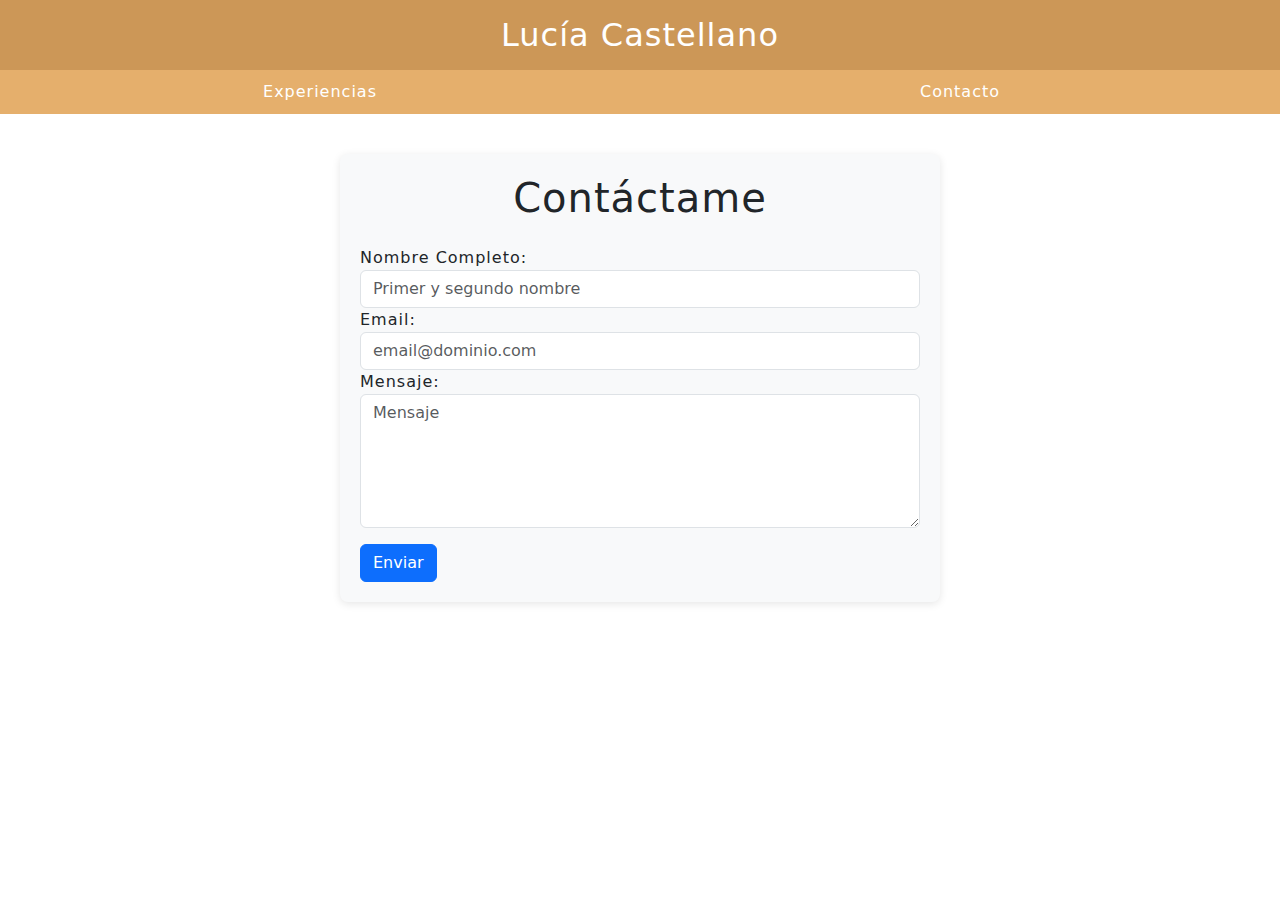
==== contacto.html @ f2d9fbd0 ""segundo commit"" ====
<!DOCTYPE html>
<html lang="en">
<head>
    <meta charset="UTF-8">
    <meta name="viewport" content="width=device-width, initial-scale=1.0">
    <title>Contacto</title>
    <link rel="stylesheet" href="css/style.css">
    <link rel="preconnect" href="https://fonts.googleapis.com">
    <link rel="preconnect" href="https://fonts.gstatic.com" crossorigin>
    <link href="https://fonts.googleapis.com/css2?family=Fira+Sans:ital,wght@0,100;0,400;1,900&display=swap" rel="stylesheet">
    <link href="https://cdn.jsdelivr.net/npm/bootstrap@5.3.3/dist/css/bootstrap.min.css" rel="stylesheet" integrity="sha384-QWTKZyjpPEjISv5WaRU9OFeRpok6YctnYmDr5pNlyT2bRjXh0JMhjY6hW+ALEwIH" crossorigin="anonymous">

</head>
<body>
        <header class="container-fluid">
            <a class="row" href="index.html">
                <h1 class="titulo">Lucía Castellano</h1>
            </a>
            <nav class="row">
                <a class="col nav-enlace" href="experiencias.html" >Experiencias</a>
                <a class="col nav-enlace" href="contacto.html" >Contacto</a>
            </nav>       
    </header>
    <main>
        <form id="fs-frm" class="formulario" name="simple-contact-form" accept-charset="utf-8" action="https://formspree.io/f/xkgwyyyv" method="post">
            <h1 class="text-center mb-4">Contáctame</h1>
            <fieldset id="fs-frm-inputs">
                <div class="form-group">
                    <label for="full-name">Nombre Completo:</label>
                    <input type="text" name="nombre" id="full-name" class="form-control" placeholder="Primer y segundo nombre" required>
                </div>
                <div class="form-group">
                    <label for="email-address">Email:</label>
                    <input type="email" name="email" id="email-address" class="form-control" placeholder="email@dominio.com" required>
                </div>
                <div class="form-group">
                    <label for="message">Mensaje:</label>
                    <textarea rows="5" name="mensaje" id="message" class="form-control" placeholder="Mensaje" required></textarea>
                </div>
            </fieldset>
            <input type="submit" class="btn btn-primary btn-block mt-3" value="Enviar">
        </form>
    </main>
</body>
</html>
---- css/style.css ----
.fira-sans-thin {
    font-family: "Fira Sans", sans-serif;
    font-weight: 100;
    font-style: normal;
  }
  
  .fira-sans-regular {
    font-family: "Fira Sans", sans-serif;
    font-weight: 400;
    font-style: normal;
  }
  
  .fira-sans-black-italic {
    font-family: "Fira Sans", sans-serif;
    font-weight: 900;
    font-style: italic;
  }
  header{
    line-height: 1.5;
    letter-spacing: 1px;
    

}
header a{
    text-decoration: none;
}
header .titulo{
    font-size: 2rem;
    text-align: center;
    background-color: rgba(181, 105, 11, 0.689);
    margin: auto;
    padding-top: 10px;
    margin-top: 0;
    padding-bottom: 1rem;
    padding-top: 1rem;
    color: white;

}
nav{
    display: flex;  
    justify-content: space-around;
    align-items: center;
    background-color: rgba(218, 139, 42, 0.689);
    text-align: center;
}
.nav-enlace{
    color: white;
    padding: 10px 30px;
    text-decoration: none;

}
.nav-enlace:hover{
    background-color: bisque;
    color: black;
}
main{
   padding-top: 40px;
}
body{
    letter-spacing: 1px;
}
.titulo span{
    font-size: 1,5rem;
}
.imagen_lucia{
    max-width: 250px; 
    border-radius: 35%; 
    border: 2px solid rgba(225, 199, 168, 0.947);
    box-shadow: 0 4px 8px rgba(0, 0, 0, 0.1); 
    object-fit: cover;
}

.sobre_mi{
    display: flex;
    flex-direction:column;
    margin-right: 20rem;
    padding: 5rem;
}
.lista{
    padding-left: 30%;
    padding-right: 30%;
}
.formulario{
    max-width: 600px;
    margin: auto;
    padding: 20px;
    background-color: #f8f9fa;
    border-radius: 8px;
    box-shadow: 0 2px 8px rgba(0, 0, 0, 0.1);
}
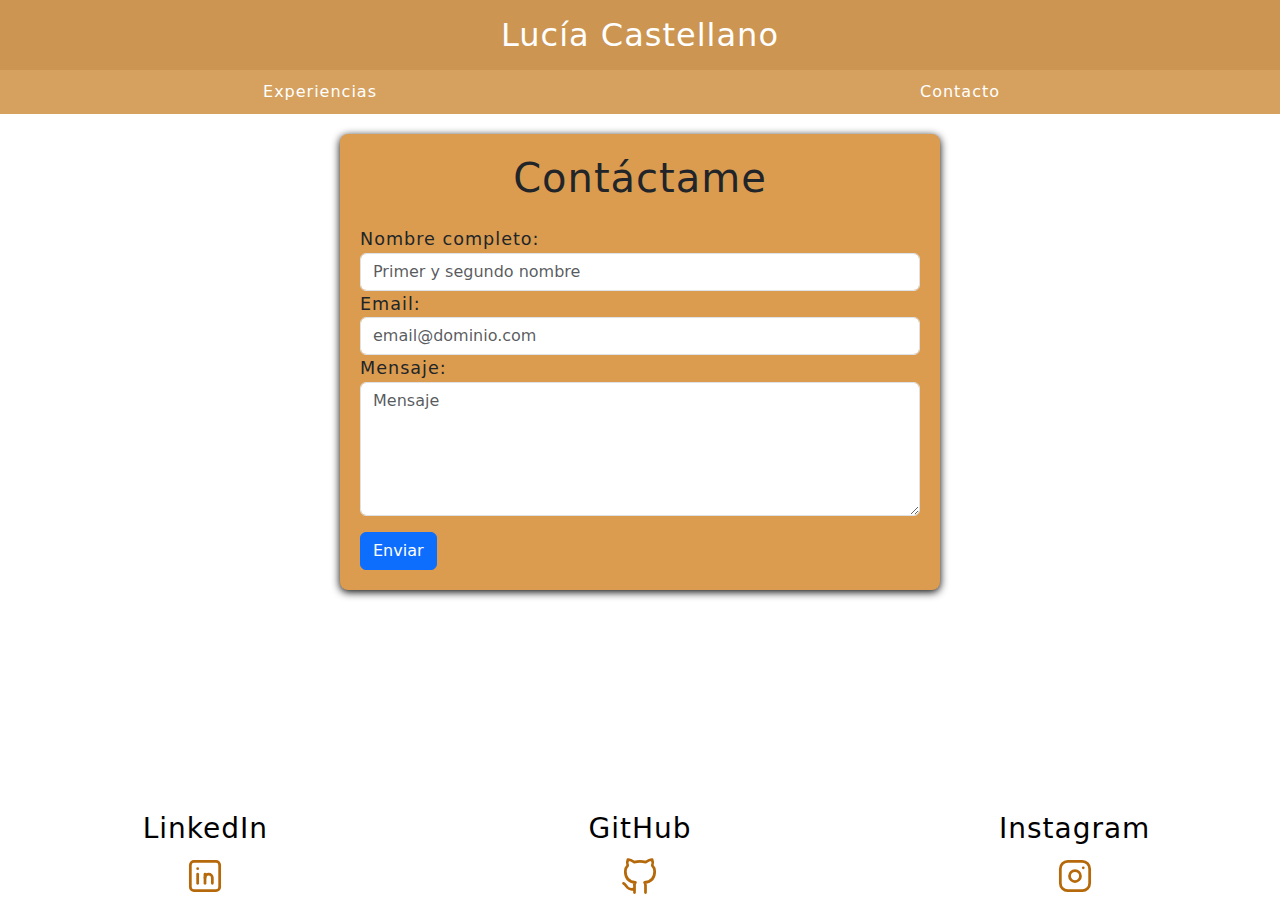
==== commit e7f43b79: "Tercer commit" ====
--- a/contacto.html
+++ b/contacto.html
@@ -21,12 +21,12 @@
                 <a class="col nav-enlace" href="contacto.html" >Contacto</a>
             </nav>       
     </header>
-    <main>
+    <main >
         <form id="fs-frm" class="formulario" name="simple-contact-form" accept-charset="utf-8" action="https://formspree.io/f/xkgwyyyv" method="post">
-            <h1 class="text-center mb-4">Contáctame</h1>
+            <h1 class="contacto text-center mb-4">Contáctame</h1>
             <fieldset id="fs-frm-inputs">
                 <div class="form-group">
-                    <label for="full-name">Nombre Completo:</label>
+                    <label for="full-name">Nombre completo:</label>
                     <input type="text" name="nombre" id="full-name" class="form-control" placeholder="Primer y segundo nombre" required>
                 </div>
                 <div class="form-group">
@@ -41,5 +41,42 @@
             <input type="submit" class="btn btn-primary btn-block mt-3" value="Enviar">
         </form>
     </main>
+    <footer class="pie  text-black posicion">
+        <div class="row">
+            <div class="col-lg-4 col-sm-12 text-center">
+                <h3>LinkedIn</h3>
+                <a href="https://www.linkedin.com/in/lucíacastellano">
+                    <svg xmlns="http://www.w3.org/2000/svg" class="icon icon-tabler icon-tabler-brand-linkedin" width="44" height="44" viewBox="0 0 24 24" stroke-width="1.5" stroke="#B5690B" fill="none" stroke-linecap="round" stroke-linejoin="round">
+                        <path stroke="none" d="M0 0h24v24H0z" fill="none"/>
+                        <path d="M4 4m0 2a2 2 0 0 1 2 -2h12a2 2 0 0 1 2 2v12a2 2 0 0 1 -2 2h-12a2 2 0 0 1 -2 -2z" />
+                        <path d="M8 11l0 5" />
+                        <path d="M8 8l0 .01" />
+                        <path d="M12 16l0 -5" />
+                        <path d="M16 16v-3a2 2 0 0 0 -4 0" />
+                    </svg>
+                </a>
+            </div>
+            <div class="col-lg-4 col-sm-12 text-center">
+                <h3>GitHub</h3>
+                <a href="https://github.com/luciacastellano">
+                    <svg xmlns="http://www.w3.org/2000/svg" class="icon icon-tabler icon-tabler-brand-github" width="44" height="44" viewBox="0 0 24 24" stroke-width="1.5" stroke="#B5690B" fill="none" stroke-linecap="round" stroke-linejoin="round">
+                        <path stroke="none" d="M0 0h24v24H0z" fill="none"/>
+                        <path d="M9 19c-4.3 1.4 -4.3 -2.5 -6 -3m12 5v-3.5c0 -1 .1 -1.4 -.5 -2c2.8 -.3 5.5 -1.4 5.5 -6a4.6 4.6 0 0 0 -1.3 -3.2a4.2 4.2 0 0 0 -.1 -3.2s-1.1 -.3 -3.5 1.3a12.3 12.3 0 0 0 -6.2 0c-2.4 -1.6 -3.5 -1.3 -3.5 -1.3a4.2 4.2 0 0 0 -.1 3.2a4.6 4.6 0 0 0 -1.3 3.2c0 4.6 2.7 5.7 5.5 6c-.6 .6 -.6 1.2 -.5 2v3.5" />
+                    </svg>
+                </a>
+            </div>
+            <div class="col-lg-4 col-sm-12 text-center">
+                <h3>Instagram</h3>            
+                <a href="https://www.instagram.com/lucicastellano__/">
+                    <svg xmlns="http://www.w3.org/2000/svg" class="icon icon-tabler icon-tabler-brand-instagram" width="44" height="44" viewBox="0 0 24 24" stroke-width="1.5" stroke="#B5690B" fill="none" stroke-linecap="round" stroke-linejoin="round">
+                        <path stroke="none" d="M0 0h24v24H0z" fill="none"/>
+                        <path d="M4 4m0 4a4 4 0 0 1 4 -4h8a4 4 0 0 1 4 4v8a4 4 0 0 1 -4 4h-8a4 4 0 0 1 -4 -4z" />
+                        <path d="M12 12m-3 0a3 3 0 1 0 6 0a3 3 0 1 0 -6 0" />
+                        <path d="M16.5 7.5l0 .01" />
+                    </svg>
+                </a>
+            </div>
+        </div>
+    </footer>
 </body>
 </html>--- a/css/style.css
+++ b/css/style.css
@@ -18,8 +18,6 @@
   header{
     line-height: 1.5;
     letter-spacing: 1px;
-    
-
 }
 header a{
     text-decoration: none;
@@ -27,37 +25,38 @@
 header .titulo{
     font-size: 2rem;
     text-align: center;
-    background-color: rgba(181, 105, 11, 0.689);
+    background-color: rgba(181, 101, 4, 0.689);
     margin: auto;
     padding-top: 10px;
     margin-top: 0;
     padding-bottom: 1rem;
     padding-top: 1rem;
     color: white;
-
 }
-nav{
-    display: flex;  
+nav {
+    
     justify-content: space-around;
     align-items: center;
-    background-color: rgba(218, 139, 42, 0.689);
     text-align: center;
 }
 .nav-enlace{
     color: white;
     padding: 10px 30px;
     text-decoration: none;
-
+    background-color: rgb(214, 161, 95);
 }
 .nav-enlace:hover{
     background-color: bisque;
     color: black;
 }
 main{
-   padding-top: 40px;
+   padding-top: 20px;
+   font-size: 1.1rem;
 }
-body{
+body {
     letter-spacing: 1px;
+    padding-bottom: 0px;
+    min-height: 100%;
 }
 .titulo span{
     font-size: 1,5rem;
@@ -65,8 +64,8 @@
 .imagen_lucia{
     max-width: 250px; 
     border-radius: 35%; 
-    border: 2px solid rgba(225, 199, 168, 0.947);
-    box-shadow: 0 4px 8px rgba(0, 0, 0, 0.1); 
+    border: 2px solid rgb(225, 199, 168, 0.947);
+    box-shadow: 0 4px 8px rgb(0, 0, 0); 
     object-fit: cover;
 }
 
@@ -77,14 +76,30 @@
     padding: 5rem;
 }
 .lista{
-    padding-left: 30%;
-    padding-right: 30%;
+    padding-left: 35%;
+    padding-right: 20%;
 }
 .formulario{
     max-width: 600px;
     margin: auto;
     padding: 20px;
-    background-color: #f8f9fa;
+    background-color: rgb(219, 156, 79);
     border-radius: 8px;
-    box-shadow: 0 2px 8px rgba(0, 0, 0, 0.1);
-}+    box-shadow: 0 2px 8px rgba(0, 0, 0);
+}
+.pie{
+height: 100%;  
+margin-top: 1rem;  
+}
+.posicion{
+    position: absolute;
+    bottom: 0;
+    width: 100%;
+    height: 5.5rem;
+    margin-top: auto;
+    
+}
+.tamaño_titulo{
+    font-size: 5rem;
+}
+
